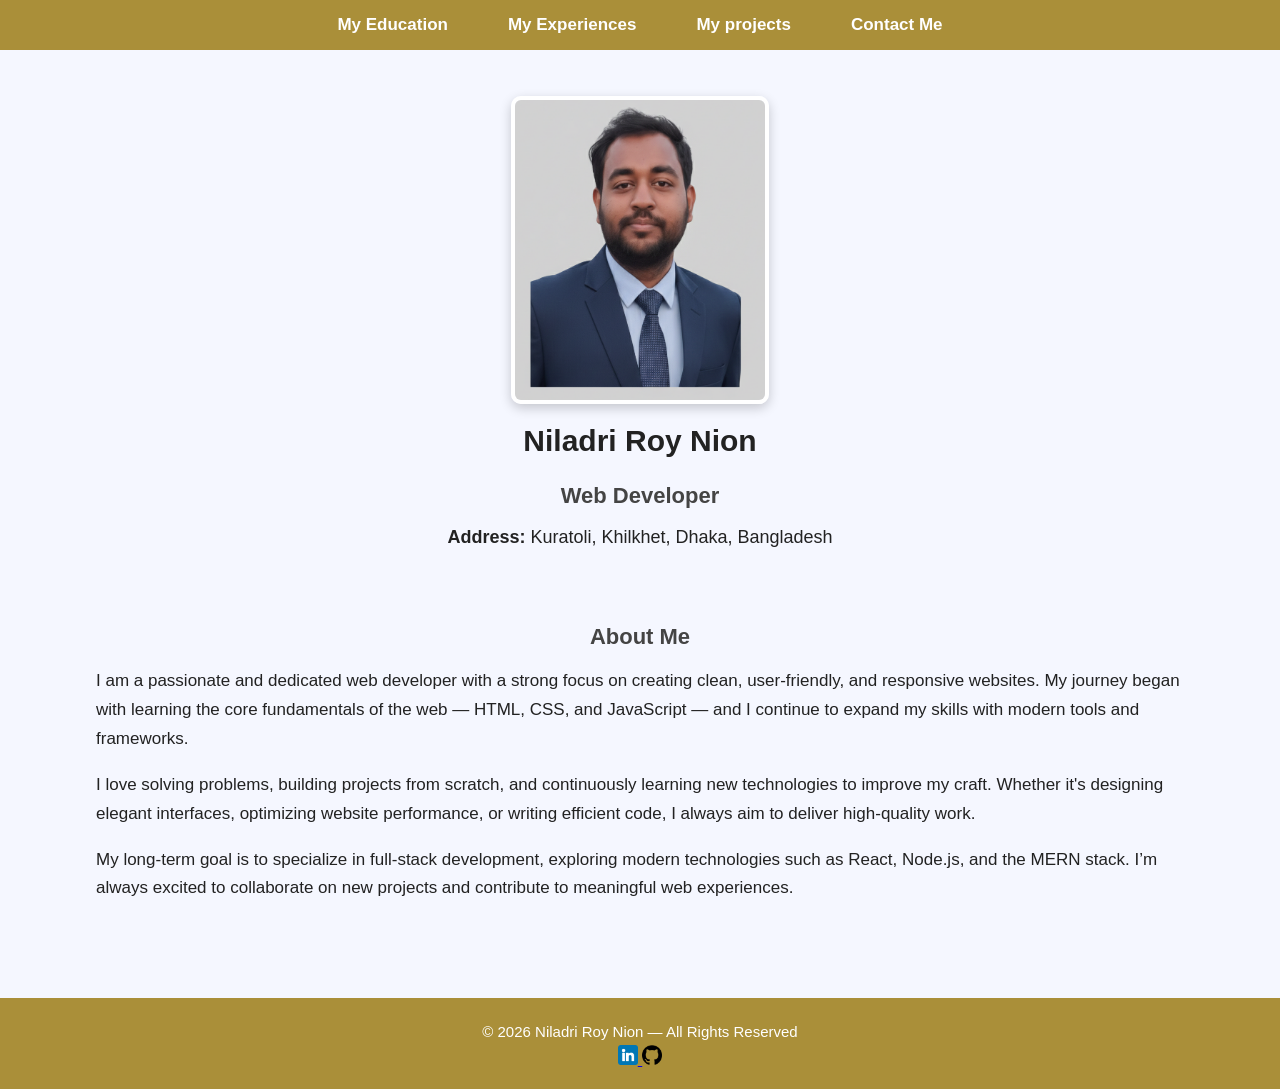
==== portfolio/index.html @ ed24cbac "Initial project upload" ====
<!DOCTYPE html>
<html lang="en">
<head>
    <meta charset="UTF-8">
    <meta name="viewport" content="width=device-width, initial-scale=1.0">
    <title>Home Page</title>  
    <link rel="stylesheet" href="style.css">
</head>

<body>

    <!-- HEADER WITH NAVBAR -->
    <header>
        <nav>
            <ul>
                <li><a href="http://127.0.0.1:5500/portfolio/html/educations.html">My Education</a></li>
                <li><a href="http://127.0.0.1:5500/portfolio/html/experience.html">My Experiences</a></li>
                <li><a href="http://127.0.0.1:5500/portfolio/html/projects.html">My projects</a></li>
                <li><a href="http://127.0.0.1:5500/portfolio/html/contact.html">Contact Me</a></li>
            </ul>
        </nav>
    </header>

    <!-- MAIN CONTENT -->
    <main>
        <section id="profile">
            <figure>
                <img src="Data/Nion_photo.png" alt="My Profile Photo" width="250" height="300">
            </figure>

            <h1>Niladri Roy Nion</h1>
            <h2>Web Developer</h2>
            <p><strong>Address:</strong> Kuratoli, Khilkhet, Dhaka, Bangladesh</p>
        </section>

        <section id="about">
            <h2>About Me</h2>
            <p>
                I am a passionate and dedicated web developer with a strong focus on creating clean, 
                user-friendly, and responsive websites. My journey began with learning the core fundamentals 
                of the web — HTML, CSS, and JavaScript — and I continue to expand my skills with modern tools 
                and frameworks.
            </p>
            <p>
                I love solving problems, building projects from scratch, and continuously learning new 
                technologies to improve my craft. Whether it's designing elegant interfaces, optimizing website 
                performance, or writing efficient code, I always aim to deliver high-quality work.
            </p>
            <p>
                My long-term goal is to specialize in full-stack development, exploring modern technologies 
                such as React, Node.js, and the MERN stack. I’m always excited to collaborate on new projects 
                and contribute to meaningful web experiences.
            </p>
        </section>
    </main>

    <!-- FOOTER SECTION -->
    <footer class="footer">
    <p>© 2026 Niladri Roy Nion — All Rights Reserved</p>

  <div class="icon-container">
      <a href="https://www.linkedin.com/in/niladri-roy-nion-3761a0265/" target="_blank">
      <img src="Data/linkedin.png" alt="LinkedIn Icon" class="icon" height="20" width="20">
      </a>

      <a href="https://github.com/nionroy/" target="_blank">
      <img src="Data/github-logo.png" alt="GitHub Icon" class="icon" height="20" width="20">
      </a>
  </div>
</footer>


</body>
</html>
---- portfolio/style.css ----
/* ===== GLOBAL ===== */
body {
    margin: 0;
    padding: 0;
    font-family: Arial, sans-serif;
    background: #f5f7ff;
    color: #222;
}

/* ===== NAVBAR ===== */
header {
    background: #AA8F39;
    padding: 15px 0;
    position: sticky;
    top: 0;
    z-index: 10;
}

nav ul {
    display: flex;
    justify-content: center;
    list-style: none;
    padding: 0;
    margin: 0;
}

nav ul li {
    margin: 0 15px;
}

nav ul li a {
    color: white;
    text-decoration: none;
    font-size: 17px;
    font-weight: bold;
    padding: 8px 15px;
    border-radius: 6px;
    transition: 0.3s;
}

nav ul li a:hover {
    background: #0d2cbe;
    transform: scale(1.05);
}

/* ===== PROFILE SECTION ===== */
#profile {
    text-align: center;
    padding: 30px;
}

figure img {
    border-radius: 10px;
    border: 4px solid #fff;
    box-shadow: 0 4px 12px rgba(0,0,0,0.2);
}

h1 {
    margin-top: 15px;
    font-size: 30px;
}

h2 {
    margin-top: 8px;
    font-size: 22px;
    color: #444;
}

#profile p {
    font-size: 18px;
}

/* ===== ABOUT SECTION ===== */
#about {
    width: 85%;
    margin: auto;
    padding: 20px 0 40px;
}

#about h2 {
    text-align: center;
    margin-bottom: 15px;
}

#about p {
    line-height: 1.7;
    font-size: 17px;
    margin-bottom: 15px;
}
/* ===== FOOTER ===== */
footer {
    background: #AA8F39;
    padding: 20px 0;
    text-align: center;
    color: white;
    margin-top: 40px;
}

footer p {
    margin: 5px 0;
    font-size: 15px;
}
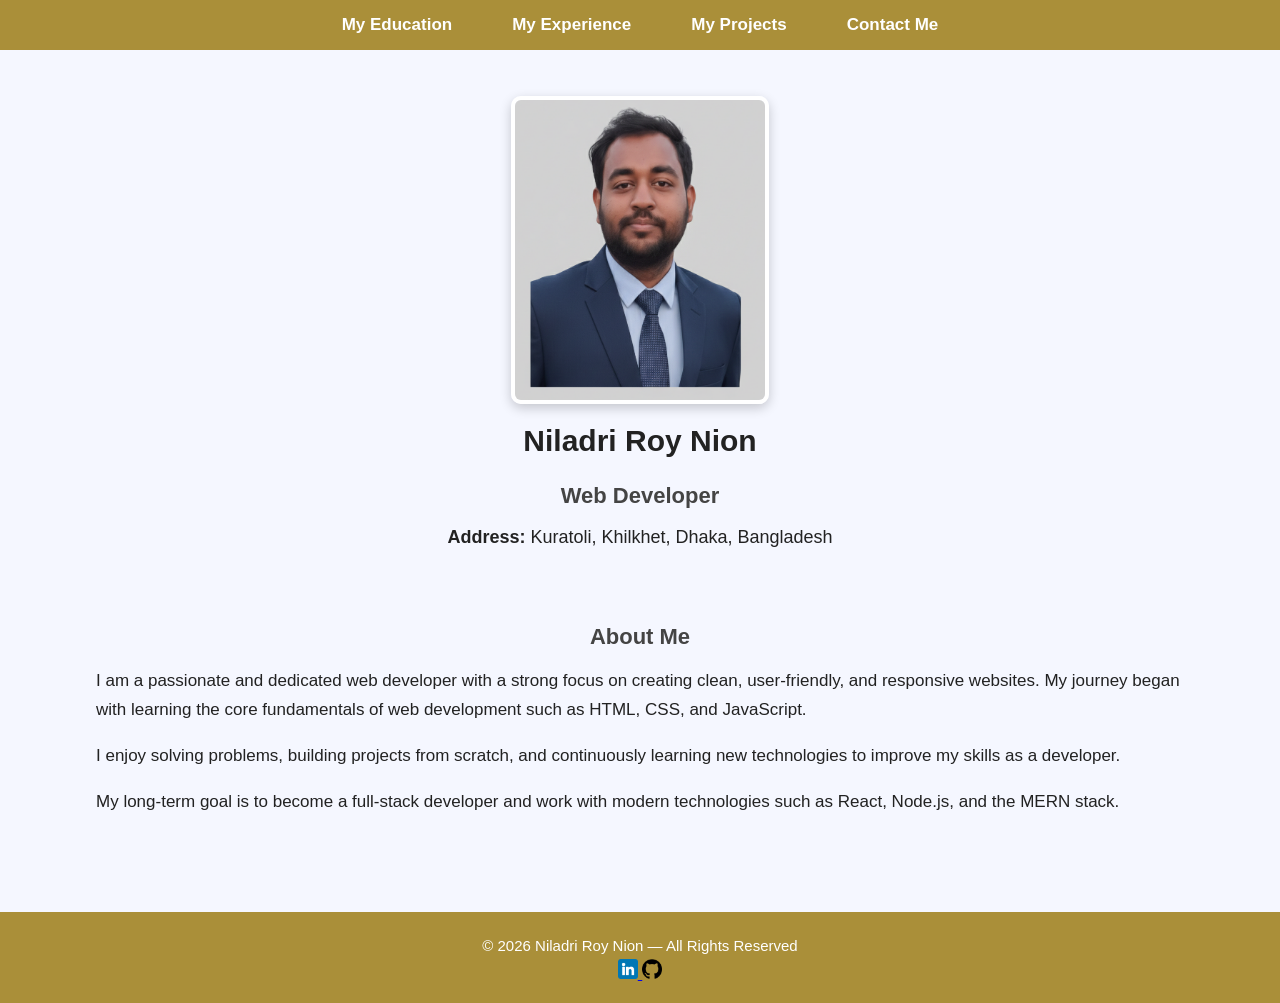
==== commit 56562e71: "2 nd time add box model  portfolio update" ====
--- a/portfolio/index.html
+++ b/portfolio/index.html
@@ -1,74 +1,89 @@
 <!DOCTYPE html>
 <html lang="en">
 <head>
-    <meta charset="UTF-8">
-    <meta name="viewport" content="width=device-width, initial-scale=1.0">
-    <title>Home Page</title>  
-    <link rel="stylesheet" href="style.css">
+<meta charset="UTF-8">
+<meta name="viewport" content="width=device-width, initial-scale=1.0">
+<title>Home Page</title>
+<link rel="stylesheet" href="style.css">
 </head>
 
 <body>
 
-    <!-- HEADER WITH NAVBAR -->
-    <header>
-        <nav>
-            <ul>
-                <li><a href="http://127.0.0.1:5500/portfolio/html/educations.html">My Education</a></li>
-                <li><a href="http://127.0.0.1:5500/portfolio/html/experience.html">My Experiences</a></li>
-                <li><a href="http://127.0.0.1:5500/portfolio/html/projects.html">My projects</a></li>
-                <li><a href="http://127.0.0.1:5500/portfolio/html/contact.html">Contact Me</a></li>
-            </ul>
-        </nav>
-    </header>
+<!-- HEADER -->
+<header>
+<nav>
+<ul>
+<li><a href="html/educations.html">My Education</a></li>
+<li><a href="html/experience.html">My Experience</a></li>
+<li><a href="html/projects.html">My Projects</a></li>
+<li><a href="html/contact.html">Contact Me</a></li>
+</ul>
+</nav>
+</header>
 
-    <!-- MAIN CONTENT -->
-    <main>
-        <section id="profile">
-            <figure>
-                <img src="Data/Nion_photo.png" alt="My Profile Photo" width="250" height="300">
-            </figure>
 
-            <h1>Niladri Roy Nion</h1>
-            <h2>Web Developer</h2>
-            <p><strong>Address:</strong> Kuratoli, Khilkhet, Dhaka, Bangladesh</p>
-        </section>
+<!-- MAIN CONTENT -->
+<main>
 
-        <section id="about">
-            <h2>About Me</h2>
-            <p>
-                I am a passionate and dedicated web developer with a strong focus on creating clean, 
-                user-friendly, and responsive websites. My journey began with learning the core fundamentals 
-                of the web — HTML, CSS, and JavaScript — and I continue to expand my skills with modern tools 
-                and frameworks.
-            </p>
-            <p>
-                I love solving problems, building projects from scratch, and continuously learning new 
-                technologies to improve my craft. Whether it's designing elegant interfaces, optimizing website 
-                performance, or writing efficient code, I always aim to deliver high-quality work.
-            </p>
-            <p>
-                My long-term goal is to specialize in full-stack development, exploring modern technologies 
-                such as React, Node.js, and the MERN stack. I’m always excited to collaborate on new projects 
-                and contribute to meaningful web experiences.
-            </p>
-        </section>
-    </main>
+<!-- PROFILE SECTION -->
+<section id="profile">
 
-    <!-- FOOTER SECTION -->
-    <footer class="footer">
-    <p>© 2026 Niladri Roy Nion — All Rights Reserved</p>
+<figure>
+<img src="Data/Nion_photo.png" alt="My Profile Photo" width="250" height="300">
+</figure>
 
-  <div class="icon-container">
-      <a href="https://www.linkedin.com/in/niladri-roy-nion-3761a0265/" target="_blank">
-      <img src="Data/linkedin.png" alt="LinkedIn Icon" class="icon" height="20" width="20">
-      </a>
+<h1>Niladri Roy Nion</h1>
+<h2>Web Developer</h2>
 
-      <a href="https://github.com/nionroy/" target="_blank">
-      <img src="Data/github-logo.png" alt="GitHub Icon" class="icon" height="20" width="20">
-      </a>
-  </div>
+<p><strong>Address:</strong> Kuratoli, Khilkhet, Dhaka, Bangladesh</p>
+
+</section>
+
+
+<!-- ABOUT SECTION -->
+<section id="about">
+
+<h2>About Me</h2>
+
+<p>
+I am a passionate and dedicated web developer with a strong focus on creating clean,
+user-friendly, and responsive websites. My journey began with learning the core
+fundamentals of web development such as HTML, CSS, and JavaScript.
+</p>
+
+<p>
+I enjoy solving problems, building projects from scratch, and continuously learning
+new technologies to improve my skills as a developer.
+</p>
+
+<p>
+My long-term goal is to become a full-stack developer and work with modern technologies
+such as React, Node.js, and the MERN stack.
+</p>
+
+</section>
+
+</main>
+
+
+<!-- FOOTER -->
+<footer>
+
+<p>© 2026 Niladri Roy Nion — All Rights Reserved</p>
+
+<div class="icon-container">
+
+<a href="https://www.linkedin.com/in/niladri-roy-nion-3761a0265/" target="_blank">
+<img src="Data/linkedin.png" alt="LinkedIn Icon" class="icon" height="20" width="20">
+</a>
+
+<a href="https://github.com/nionroy/" target="_blank">
+<img src="Data/github-logo.png" alt="GitHub Icon" class="icon" height="20" width="20">
+</a>
+
+</div>
+
 </footer>
-
 
 </body>
 </html>
